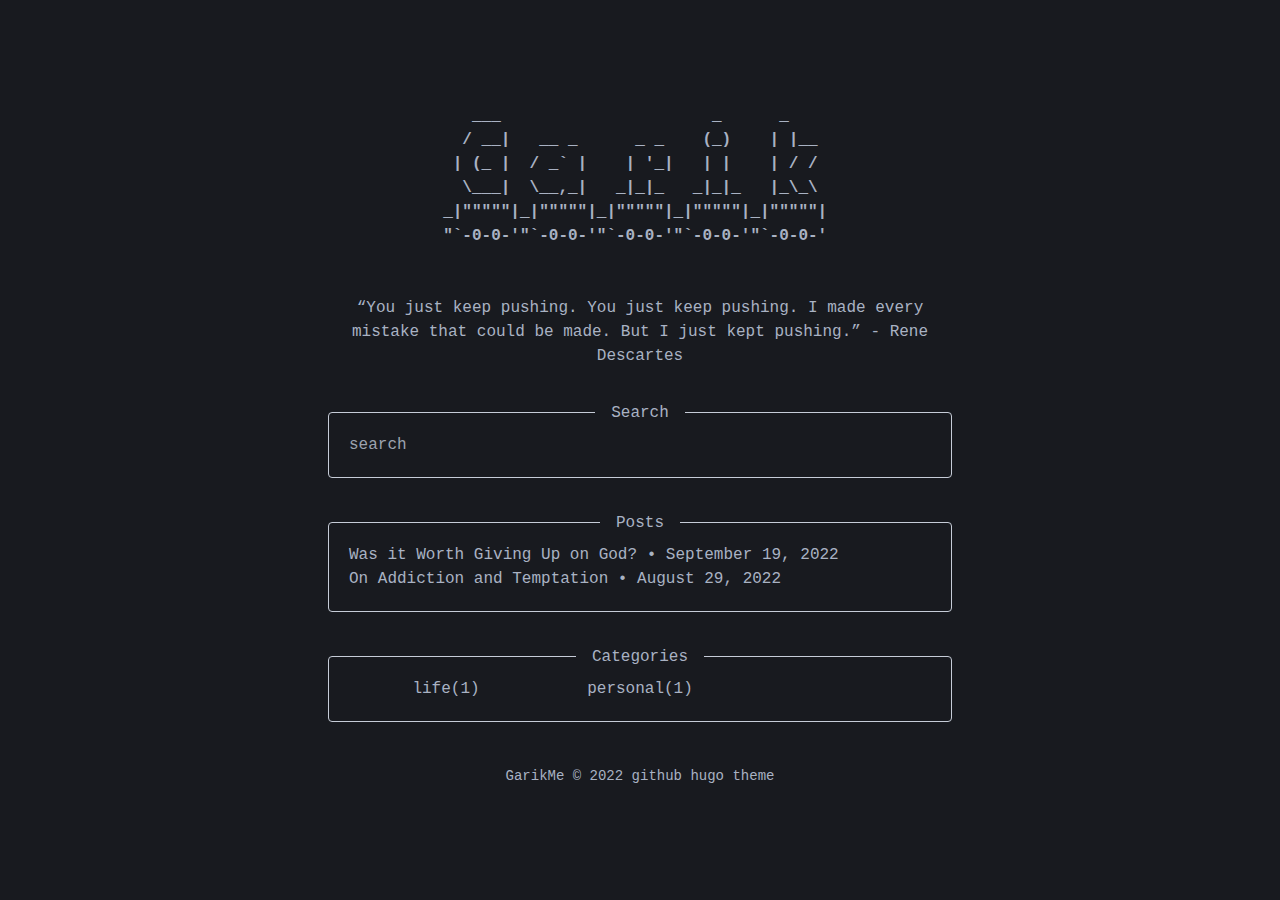
==== index.html @ a01c905b "Update highlighting of posts" ====
<!DOCTYPE html>
<html lang="en">

<head>
	<meta name="generator" content="Hugo 0.108.0">
  <meta charset="UTF-8" />
  <meta name="viewport" content="width=device-width, initial-scale=1.0" />
  <title>GarikMe</title>
  <link rel="stylesheet" href="/css/styles.css" type="text/css" media="all"/>

  <link rel="icon" href="/img/favicon.svg">
  <link rel=”mask-icon” href="/img/mask-icon.svg" color="#191724">
  <link rel="apple-touch-icon" href="/img/apple-touch-icon.png">

  <link rel="apple-touch-icon" sizes="180x180" href="/img/apple-touch-icon.png">
  <link rel="icon" type="image/png" sizes="32x32" href="/img/favicon-32x32.png">
  <link rel="icon" type="image/png" sizes="16x16" href="/img/favicon-16x16.png">
  <link rel="manifest" href="/img/site.webmanifest">
  <link rel="mask-icon" href="/img/safari-pinned-tab.svg" color="#5bbad5">
  <meta name="msapplication-TileColor" content="#da532c">
  <meta name="theme-color" content="#ffffff">

  <link rel="alternate" type="application/rss+xml" href="https://garik.me/index.xml" title="GarikMe" />
  </head>

</html>


<body class="bg-woodsmoke max-w-2xl mx-auto text-cadet_blue font-mono p-6">

  <div class="overflow-x-hidden">
    <div class="whitespace-pre overflow-x-hidden font-bold flex justify-center mt-20">   ___                      _      _     
  / __|   __ _      _ _    (_)    | |__  
 | (_ |  / _` |    | &#39;_|   | |    | / /  
  \___|  \__,_|   _|_|_   _|_|_   |_\_\  
_|&#34;&#34;&#34;&#34;&#34;|_|&#34;&#34;&#34;&#34;&#34;|_|&#34;&#34;&#34;&#34;&#34;|_|&#34;&#34;&#34;&#34;&#34;|_|&#34;&#34;&#34;&#34;&#34;| 
&#34;`-0-0-&#39;&#34;`-0-0-&#39;&#34;`-0-0-&#39;&#34;`-0-0-&#39;&#34;`-0-0-&#39; 
</div>

  </div>

  <div class="max-w-2xl text-center mx-auto mt-12">
    <p>“You just keep pushing. You just keep pushing. I made every mistake that could be made. But I just kept pushing.” - Rene Descartes</p>

  </div>
  
  

  <noscript>
    <style type="text/css">.search { display: none; }</style>
  </noscript>

  
    <div class="search max-w-2xl mx-auto border border-ghost rounded mt-11">
      <div class="text-center -m-3">
        <h3 class="inline-block bg-woodsmoke px-4">Search</h3>
      </div>
      <div class="p-5">
        <input class="w-full bg-woodsmoke text-cadet_blue outline-none" id="search" type="text" placeholder="search" name="name">
      </div>
    </div>
  

  
    
    <div class="search-results max-w-2xl mx-auto border border-ghost rounded mt-11">
      <div class="text-center mx-auto -m-3">
        <h3 class="inline-block bg-woodsmoke px-4">Posts</h3>
      </div>
      <div class="search-results__items p-5">
        
          <div class="post-snippet">
            <a class="block cursor-pointer " href="/was-it-worth-giving-up-on-god/">
              <h3 class="inline-block hover:bg-cornflower_blue hover:text-woodsmoke">Was it Worth Giving Up on God?
                •
                <time datetime="2022-09-19T00:00:00Z">September 19, 2022</time>
              </h3>
            </a>
          </div>
        
          <div class="post-snippet">
            <a class="block cursor-pointer " href="/on_temptation_and_addiction/">
              <h3 class="inline-block hover:bg-cornflower_blue hover:text-woodsmoke">On Addiction and Temptation
                •
                <time datetime="2022-08-29T00:00:00Z">August 29, 2022</time>
              </h3>
            </a>
          </div>
        
      </div>
    </div>
    
  

  
    <div class="max-w-2xl mx-auto border border-ghost rounded mt-11">
      <div class="text-center mx-auto -m-3">
        <h3 class="inline-block bg-woodsmoke px-4">Categories</h3>
      </div>
      <div class="grid grid-cols-3 p-5">
        
          <a class="text-center cursor-pointer" href="https://garik.me/categories/life/">
            <h5 class="inline-block hover:bg-cornflower_blue hover:text-woodsmoke">life(1)</h5>
          </a>
          <a class="text-center cursor-pointer" href="https://garik.me/categories/personal/">
            <h5 class="inline-block hover:bg-cornflower_blue hover:text-woodsmoke">personal(1)</h5>
          </a>
      </div>
    </div>
  

</body>

<script type="text/javascript" src="/js/elasticlunr.min.js"></script>
<script type="text/javascript" src="/js/search.js"></script>

<footer>

  <div class="text-center text-sm mt-11">
    <a class="hover:bg-cornflower_blue hover:text-woodsmoke" href="https://garik.me">GarikMe</a>
    &copy; 2022
        <a class="hover:bg-cornflower_blue hover:text-woodsmoke" href="https://github.com/garikmi" target="_blank">github</a>
        <a class="hover:bg-cornflower_blue hover:text-woodsmoke" href="https://gohugo.io" target="_blank">hugo</a>
        <a class="hover:bg-cornflower_blue hover:text-woodsmoke" href="https://plastictheme.com" target="_blank">theme</a>
  </div>

</footer>
---- css/styles.css ----
/*
! tailwindcss v3.2.4 | MIT License | https://tailwindcss.com
*/

/*
1. Prevent padding and border from affecting element width. (https://github.com/mozdevs/cssremedy/issues/4)
2. Allow adding a border to an element by just adding a border-width. (https://github.com/tailwindcss/tailwindcss/pull/116)
*/

*,
::before,
::after {
  box-sizing: border-box;
  /* 1 */
  border-width: 0;
  /* 2 */
  border-style: solid;
  /* 2 */
  border-color: currentColor;
  /* 2 */
}

::before,
::after {
  --tw-content: '';
}

/*
1. Use a consistent sensible line-height in all browsers.
2. Prevent adjustments of font size after orientation changes in iOS.
3. Use a more readable tab size.
4. Use the user's configured `sans` font-family by default.
5. Use the user's configured `sans` font-feature-settings by default.
*/

html {
  line-height: 1.5;
  /* 1 */
  -webkit-text-size-adjust: 100%;
  /* 2 */
  -moz-tab-size: 4;
  /* 3 */
  -o-tab-size: 4;
     tab-size: 4;
  /* 3 */
  font-family: ui-sans-serif, system-ui, -apple-system, BlinkMacSystemFont, "Segoe UI", Roboto, "Helvetica Neue", Arial, "Noto Sans", sans-serif, "Apple Color Emoji", "Segoe UI Emoji", "Segoe UI Symbol", "Noto Color Emoji";
  /* 4 */
  font-feature-settings: normal;
  /* 5 */
}

/*
1. Remove the margin in all browsers.
2. Inherit line-height from `html` so users can set them as a class directly on the `html` element.
*/

body {
  margin: 0;
  /* 1 */
  line-height: inherit;
  /* 2 */
}

/*
1. Add the correct height in Firefox.
2. Correct the inheritance of border color in Firefox. (https://bugzilla.mozilla.org/show_bug.cgi?id=190655)
3. Ensure horizontal rules are visible by default.
*/

hr {
  height: 0;
  /* 1 */
  color: inherit;
  /* 2 */
  border-top-width: 1px;
  /* 3 */
}

/*
Add the correct text decoration in Chrome, Edge, and Safari.
*/

abbr:where([title]) {
  -webkit-text-decoration: underline dotted;
          text-decoration: underline dotted;
}

/*
Remove the default font size and weight for headings.
*/

h1,
h2,
h3,
h4,
h5,
h6 {
  font-size: inherit;
  font-weight: inherit;
}

/*
Reset links to optimize for opt-in styling instead of opt-out.
*/

a {
  color: inherit;
  text-decoration: inherit;
}

/*
Add the correct font weight in Edge and Safari.
*/

b,
strong {
  font-weight: bolder;
}

/*
1. Use the user's configured `mono` font family by default.
2. Correct the odd `em` font sizing in all browsers.
*/

code,
kbd,
samp,
pre {
  font-family: ui-monospace, SFMono-Regular, Menlo, Monaco, Consolas, Liberation Mono, Courier New, monospace;
  /* 1 */
  font-size: 1em;
  /* 2 */
}

/*
Add the correct font size in all browsers.
*/

small {
  font-size: 80%;
}

/*
Prevent `sub` and `sup` elements from affecting the line height in all browsers.
*/

sub,
sup {
  font-size: 75%;
  line-height: 0;
  position: relative;
  vertical-align: baseline;
}

sub {
  bottom: -0.25em;
}

sup {
  top: -0.5em;
}

/*
1. Remove text indentation from table contents in Chrome and Safari. (https://bugs.chromium.org/p/chromium/issues/detail?id=999088, https://bugs.webkit.org/show_bug.cgi?id=201297)
2. Correct table border color inheritance in all Chrome and Safari. (https://bugs.chromium.org/p/chromium/issues/detail?id=935729, https://bugs.webkit.org/show_bug.cgi?id=195016)
3. Remove gaps between table borders by default.
*/

table {
  text-indent: 0;
  /* 1 */
  border-color: inherit;
  /* 2 */
  border-collapse: collapse;
  /* 3 */
}

/*
1. Change the font styles in all browsers.
2. Remove the margin in Firefox and Safari.
3. Remove default padding in all browsers.
*/

button,
input,
optgroup,
select,
textarea {
  font-family: inherit;
  /* 1 */
  font-size: 100%;
  /* 1 */
  font-weight: inherit;
  /* 1 */
  line-height: inherit;
  /* 1 */
  color: inherit;
  /* 1 */
  margin: 0;
  /* 2 */
  padding: 0;
  /* 3 */
}

/*
Remove the inheritance of text transform in Edge and Firefox.
*/

button,
select {
  text-transform: none;
}

/*
1. Correct the inability to style clickable types in iOS and Safari.
2. Remove default button styles.
*/

button,
[type='button'],
[type='reset'],
[type='submit'] {
  -webkit-appearance: button;
  /* 1 */
  background-color: transparent;
  /* 2 */
  background-image: none;
  /* 2 */
}

/*
Use the modern Firefox focus style for all focusable elements.
*/

:-moz-focusring {
  outline: auto;
}

/*
Remove the additional `:invalid` styles in Firefox. (https://github.com/mozilla/gecko-dev/blob/2f9eacd9d3d995c937b4251a5557d95d494c9be1/layout/style/res/forms.css#L728-L737)
*/

:-moz-ui-invalid {
  box-shadow: none;
}

/*
Add the correct vertical alignment in Chrome and Firefox.
*/

progress {
  vertical-align: baseline;
}

/*
Correct the cursor style of increment and decrement buttons in Safari.
*/

::-webkit-inner-spin-button,
::-webkit-outer-spin-button {
  height: auto;
}

/*
1. Correct the odd appearance in Chrome and Safari.
2. Correct the outline style in Safari.
*/

[type='search'] {
  -webkit-appearance: textfield;
  /* 1 */
  outline-offset: -2px;
  /* 2 */
}

/*
Remove the inner padding in Chrome and Safari on macOS.
*/

::-webkit-search-decoration {
  -webkit-appearance: none;
}

/*
1. Correct the inability to style clickable types in iOS and Safari.
2. Change font properties to `inherit` in Safari.
*/

::-webkit-file-upload-button {
  -webkit-appearance: button;
  /* 1 */
  font: inherit;
  /* 2 */
}

/*
Add the correct display in Chrome and Safari.
*/

summary {
  display: list-item;
}

/*
Removes the default spacing and border for appropriate elements.
*/

blockquote,
dl,
dd,
h1,
h2,
h3,
h4,
h5,
h6,
hr,
figure,
p,
pre {
  margin: 0;
}

fieldset {
  margin: 0;
  padding: 0;
}

legend {
  padding: 0;
}

ol,
ul,
menu {
  list-style: none;
  margin: 0;
  padding: 0;
}

/*
Prevent resizing textareas horizontally by default.
*/

textarea {
  resize: vertical;
}

/*
1. Reset the default placeholder opacity in Firefox. (https://github.com/tailwindlabs/tailwindcss/issues/3300)
2. Set the default placeholder color to the user's configured gray 400 color.
*/

input::-moz-placeholder, textarea::-moz-placeholder {
  opacity: 1;
  /* 1 */
  color: #9ca3af;
  /* 2 */
}

input::placeholder,
textarea::placeholder {
  opacity: 1;
  /* 1 */
  color: #9ca3af;
  /* 2 */
}

/*
Set the default cursor for buttons.
*/

button,
[role="button"] {
  cursor: pointer;
}

/*
Make sure disabled buttons don't get the pointer cursor.
*/

:disabled {
  cursor: default;
}

/*
1. Make replaced elements `display: block` by default. (https://github.com/mozdevs/cssremedy/issues/14)
2. Add `vertical-align: middle` to align replaced elements more sensibly by default. (https://github.com/jensimmons/cssremedy/issues/14#issuecomment-634934210)
   This can trigger a poorly considered lint error in some tools but is included by design.
*/

img,
svg,
video,
canvas,
audio,
iframe,
embed,
object {
  display: block;
  /* 1 */
  vertical-align: middle;
  /* 2 */
}

/*
Constrain images and videos to the parent width and preserve their intrinsic aspect ratio. (https://github.com/mozdevs/cssremedy/issues/14)
*/

img,
video {
  max-width: 100%;
  height: auto;
}

/* Make elements with the HTML hidden attribute stay hidden by default */

[hidden] {
  display: none;
}

*, ::before, ::after {
  --tw-border-spacing-x: 0;
  --tw-border-spacing-y: 0;
  --tw-translate-x: 0;
  --tw-translate-y: 0;
  --tw-rotate: 0;
  --tw-skew-x: 0;
  --tw-skew-y: 0;
  --tw-scale-x: 1;
  --tw-scale-y: 1;
  --tw-pan-x:  ;
  --tw-pan-y:  ;
  --tw-pinch-zoom:  ;
  --tw-scroll-snap-strictness: proximity;
  --tw-ordinal:  ;
  --tw-slashed-zero:  ;
  --tw-numeric-figure:  ;
  --tw-numeric-spacing:  ;
  --tw-numeric-fraction:  ;
  --tw-ring-inset:  ;
  --tw-ring-offset-width: 0px;
  --tw-ring-offset-color: #fff;
  --tw-ring-color: rgb(59 130 246 / 0.5);
  --tw-ring-offset-shadow: 0 0 #0000;
  --tw-ring-shadow: 0 0 #0000;
  --tw-shadow: 0 0 #0000;
  --tw-shadow-colored: 0 0 #0000;
  --tw-blur:  ;
  --tw-brightness:  ;
  --tw-contrast:  ;
  --tw-grayscale:  ;
  --tw-hue-rotate:  ;
  --tw-invert:  ;
  --tw-saturate:  ;
  --tw-sepia:  ;
  --tw-drop-shadow:  ;
  --tw-backdrop-blur:  ;
  --tw-backdrop-brightness:  ;
  --tw-backdrop-contrast:  ;
  --tw-backdrop-grayscale:  ;
  --tw-backdrop-hue-rotate:  ;
  --tw-backdrop-invert:  ;
  --tw-backdrop-opacity:  ;
  --tw-backdrop-saturate:  ;
  --tw-backdrop-sepia:  ;
}

::backdrop {
  --tw-border-spacing-x: 0;
  --tw-border-spacing-y: 0;
  --tw-translate-x: 0;
  --tw-translate-y: 0;
  --tw-rotate: 0;
  --tw-skew-x: 0;
  --tw-skew-y: 0;
  --tw-scale-x: 1;
  --tw-scale-y: 1;
  --tw-pan-x:  ;
  --tw-pan-y:  ;
  --tw-pinch-zoom:  ;
  --tw-scroll-snap-strictness: proximity;
  --tw-ordinal:  ;
  --tw-slashed-zero:  ;
  --tw-numeric-figure:  ;
  --tw-numeric-spacing:  ;
  --tw-numeric-fraction:  ;
  --tw-ring-inset:  ;
  --tw-ring-offset-width: 0px;
  --tw-ring-offset-color: #fff;
  --tw-ring-color: rgb(59 130 246 / 0.5);
  --tw-ring-offset-shadow: 0 0 #0000;
  --tw-ring-shadow: 0 0 #0000;
  --tw-shadow: 0 0 #0000;
  --tw-shadow-colored: 0 0 #0000;
  --tw-blur:  ;
  --tw-brightness:  ;
  --tw-contrast:  ;
  --tw-grayscale:  ;
  --tw-hue-rotate:  ;
  --tw-invert:  ;
  --tw-saturate:  ;
  --tw-sepia:  ;
  --tw-drop-shadow:  ;
  --tw-backdrop-blur:  ;
  --tw-backdrop-brightness:  ;
  --tw-backdrop-contrast:  ;
  --tw-backdrop-grayscale:  ;
  --tw-backdrop-hue-rotate:  ;
  --tw-backdrop-invert:  ;
  --tw-backdrop-opacity:  ;
  --tw-backdrop-saturate:  ;
  --tw-backdrop-sepia:  ;
}

.-m-3 {
  margin: -0.75rem;
}

.mx-auto {
  margin-left: auto;
  margin-right: auto;
}

.mt-12 {
  margin-top: 3rem;
}

.mt-11 {
  margin-top: 2.75rem;
}

.mt-20 {
  margin-top: 5rem;
}

.mt-2 {
  margin-top: 0.5rem;
}

.block {
  display: block;
}

.inline-block {
  display: inline-block;
}

.inline {
  display: inline;
}

.flex {
  display: flex;
}

.grid {
  display: grid;
}

.w-full {
  width: 100%;
}

.max-w-2xl {
  max-width: 42rem;
}

.flex-1 {
  flex: 1 1 0%;
}

.cursor-pointer {
  cursor: pointer;
}

.grid-cols-3 {
  grid-template-columns: repeat(3, minmax(0, 1fr));
}

.flex-wrap {
  flex-wrap: wrap;
}

.justify-center {
  justify-content: center;
}

.overflow-x-hidden {
  overflow-x: hidden;
}

.whitespace-pre {
  white-space: pre;
}

.rounded {
  border-radius: 0.25rem;
}

.border {
  border-width: 1px;
}

.border-ghost {
  --tw-border-opacity: 1;
  border-color: rgb(198 204 215 / var(--tw-border-opacity));
}

.bg-woodsmoke {
  --tw-bg-opacity: 1;
  background-color: rgb(24 26 31 / var(--tw-bg-opacity));
}

.p-6 {
  padding: 1.5rem;
}

.p-5 {
  padding: 1.25rem;
}

.px-4 {
  padding-left: 1rem;
  padding-right: 1rem;
}

.text-center {
  text-align: center;
}

.font-mono {
  font-family: ui-monospace, SFMono-Regular, Menlo, Monaco, Consolas, Liberation Mono, Courier New, monospace;
}

.text-2xl {
  font-size: 1.5rem;
  line-height: 2rem;
}

.text-lg {
  font-size: 1.125rem;
  line-height: 1.75rem;
}

.text-xl {
  font-size: 1.25rem;
  line-height: 1.75rem;
}

.text-sm {
  font-size: 0.875rem;
  line-height: 1.25rem;
}

.font-bold {
  font-weight: 700;
}

.text-cadet_blue {
  --tw-text-opacity: 1;
  color: rgb(169 178 195 / var(--tw-text-opacity));
}

.text-cornflower_blue {
  --tw-text-opacity: 1;
  color: rgb(97 175 239 / var(--tw-text-opacity));
}

.text-shuttle_gray {
  --tw-text-opacity: 1;
  color: rgb(95 102 114 / var(--tw-text-opacity));
}

.outline-none {
  outline: 2px solid transparent;
  outline-offset: 2px;
}

.search-item {
  cursor: pointer;
}

.search-item:hover {
  --tw-bg-opacity: 1;
  background-color: rgb(97 175 239 / var(--tw-bg-opacity));
  --tw-text-opacity: 1;
  color: rgb(24 26 31 / var(--tw-text-opacity));
}

.search-item-body {
  --tw-text-opacity: 1;
  color: rgb(95 102 114 / var(--tw-text-opacity));
}

article h1 {
  margin-top: 2.25rem;
  font-size: 1.5rem;
  line-height: 2rem;
  font-weight: 700;
  --tw-text-opacity: 1;
  color: rgb(97 175 239 / var(--tw-text-opacity));
}

article h2 {
  margin-top: 2.25rem;
  font-size: 1.25rem;
  line-height: 1.75rem;
  font-weight: 700;
  --tw-text-opacity: 1;
  color: rgb(97 175 239 / var(--tw-text-opacity));
}

article h3 {
  margin-top: 1rem;
  font-size: 1.125rem;
  line-height: 1.75rem;
  font-weight: 700;
}

article h4 {
  margin-top: 1rem;
  font-size: 1rem;
  line-height: 1.5rem;
  font-weight: 700;
  --tw-text-opacity: 1;
  color: rgb(169 178 195 / var(--tw-text-opacity));
}

article h5 {
  margin-top: 1rem;
  font-size: 0.875rem;
  line-height: 1.25rem;
  font-weight: 700;
  --tw-text-opacity: 1;
  color: rgb(169 178 195 / var(--tw-text-opacity));
}

article h6 {
  margin-top: 1rem;
  font-size: 0.75rem;
  line-height: 1rem;
  font-weight: 700;
  --tw-text-opacity: 1;
  color: rgb(169 178 195 / var(--tw-text-opacity));
}

article p {
  margin-top: 1rem;
}

article img {
  margin-left: auto;
  margin-right: auto;
  margin-top: 1rem;
  border-radius: 0.25rem;
}

article pre {
  margin-top: 2rem;
  overflow-x: auto;
  border-radius: 0.25rem;
  --tw-bg-opacity: 1;
  background-color: rgb(33 37 43 / var(--tw-bg-opacity));
}

article p code {
  margin-top: 2rem;
  border-radius: 0.25rem;
  --tw-bg-opacity: 1;
  background-color: rgb(33 37 43 / var(--tw-bg-opacity));
}

article ol {
  list-style-position: inside;
  list-style-type: decimal;
}

article ul {
  list-style-position: inside;
  list-style-type: disc;
}

article ul > li {
  margin-left: 1rem;
}

article blockquote {
  margin-left: 2.5rem;
  margin-right: 2.5rem;
}

.highlight {
  margin-top: 2rem;
  overflow-x: auto;
}

.gist {
  margin-top: 2rem;
}

.footnotes {
  margin-top: 2.25rem;
}

.hover\:bg-cornflower_blue:hover {
  --tw-bg-opacity: 1;
  background-color: rgb(97 175 239 / var(--tw-bg-opacity));
}

.hover\:text-woodsmoke:hover {
  --tw-text-opacity: 1;
  color: rgb(24 26 31 / var(--tw-text-opacity));
}

.hover\:underline:hover {
  text-decoration-line: underline;
}

.hover\:before\:content-\[\'\[\'\]:hover::before {
  --tw-content: '[';
  content: var(--tw-content);
}

.hover\:after\:content-\[\'\]\'\]:hover::after {
  --tw-content: ']';
  content: var(--tw-content);
}
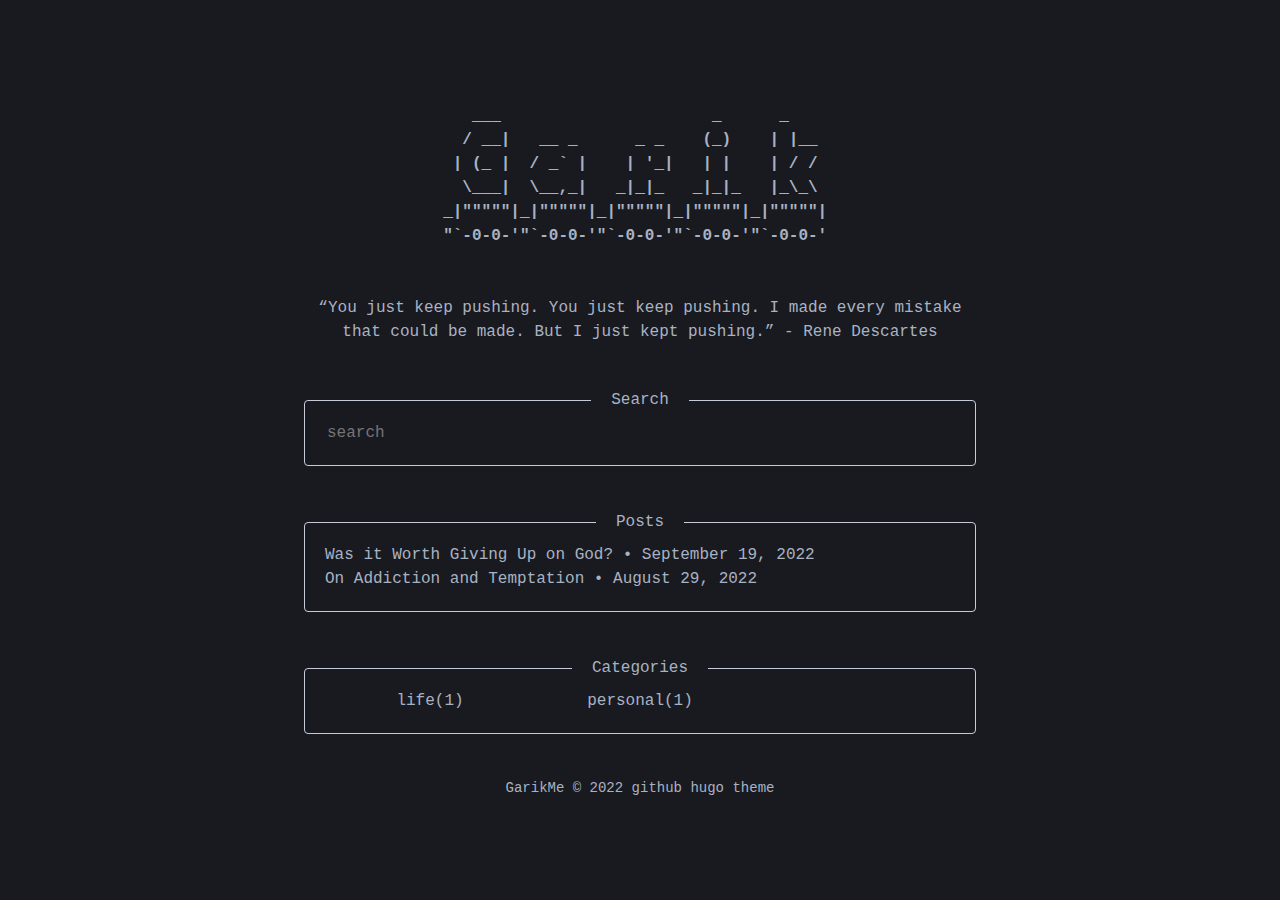
==== commit 8d906035: "Rewrite in pure CSS instead of tailwind" ====
--- a/index.html
+++ b/index.html
@@ -2,16 +2,11 @@
 <html lang="en">
 
 <head>
-	<meta name="generator" content="Hugo 0.108.0">
+	<meta name="generator" content="Hugo 0.109.0">
   <meta charset="UTF-8" />
   <meta name="viewport" content="width=device-width, initial-scale=1.0" />
   <title>GarikMe</title>
   <link rel="stylesheet" href="/css/styles.css" type="text/css" media="all"/>
-
-  <link rel="icon" href="/img/favicon.svg">
-  <link rel=”mask-icon” href="/img/mask-icon.svg" color="#191724">
-  <link rel="apple-touch-icon" href="/img/apple-touch-icon.png">
-
   <link rel="apple-touch-icon" sizes="180x180" href="/img/apple-touch-icon.png">
   <link rel="icon" type="image/png" sizes="32x32" href="/img/favicon-32x32.png">
   <link rel="icon" type="image/png" sizes="16x16" href="/img/favicon-16x16.png">
@@ -26,10 +21,8 @@
 </html>
 
 
-<body class="bg-woodsmoke max-w-2xl mx-auto text-cadet_blue font-mono p-6">
-
-  <div class="overflow-x-hidden">
-    <div class="whitespace-pre overflow-x-hidden font-bold flex justify-center mt-20">   ___                      _      _     
+<body>
+  <div id="logo">   ___                      _      _     
   / __|   __ _      _ _    (_)    | |__  
  | (_ |  / _` |    | &#39;_|   | |    | / /  
   \___|  \__,_|   _|_|_   _|_|_   |_\_\  
@@ -37,92 +30,60 @@
 &#34;`-0-0-&#39;&#34;`-0-0-&#39;&#34;`-0-0-&#39;&#34;`-0-0-&#39;&#34;`-0-0-&#39; 
 </div>
 
-  </div>
 
-  <div class="max-w-2xl text-center mx-auto mt-12">
-    <p>“You just keep pushing. You just keep pushing. I made every mistake that could be made. But I just kept pushing.” - Rene Descartes</p>
-
-  </div>
+  <div id="content"><p>“You just keep pushing. You just keep pushing. I made every mistake that could be made. But I just kept pushing.” - Rene Descartes</p>
+</div>
   
   
 
-  <noscript>
-    <style type="text/css">.search { display: none; }</style>
-  </noscript>
+  <noscript><style type="text/css">.search { display: none; }</style></noscript>
 
   
-    <div class="search max-w-2xl mx-auto border border-ghost rounded mt-11">
-      <div class="text-center -m-3">
-        <h3 class="inline-block bg-woodsmoke px-4">Search</h3>
-      </div>
-      <div class="p-5">
-        <input class="w-full bg-woodsmoke text-cadet_blue outline-none" id="search" type="text" placeholder="search" name="name">
-      </div>
+    <h4 class="section_title"><span>Search</span></h4>
+    <div id="search">
+      <input id="search_input" type="text" placeholder="search" name="name">
     </div>
   
 
   
     
-    <div class="search-results max-w-2xl mx-auto border border-ghost rounded mt-11">
-      <div class="text-center mx-auto -m-3">
-        <h3 class="inline-block bg-woodsmoke px-4">Posts</h3>
-      </div>
-      <div class="search-results__items p-5">
-        
-          <div class="post-snippet">
-            <a class="block cursor-pointer " href="/was-it-worth-giving-up-on-god/">
-              <h3 class="inline-block hover:bg-cornflower_blue hover:text-woodsmoke">Was it Worth Giving Up on God?
-                •
-                <time datetime="2022-09-19T00:00:00Z">September 19, 2022</time>
-              </h3>
-            </a>
-          </div>
-        
-          <div class="post-snippet">
-            <a class="block cursor-pointer " href="/on_temptation_and_addiction/">
-              <h3 class="inline-block hover:bg-cornflower_blue hover:text-woodsmoke">On Addiction and Temptation
-                •
-                <time datetime="2022-08-29T00:00:00Z">August 29, 2022</time>
-              </h3>
-            </a>
-          </div>
-        
-      </div>
+    <h4 class="section_title"><span>Posts</span></h4>
+    <div id="posts">
+      
+        <a href="/was-it-worth-giving-up-on-god/">Was it Worth Giving Up on God? • <time datetime="2022-09-19T00:00:00Z">September 19, 2022</time></a>
+      
+        <a href="/on_temptation_and_addiction/">On Addiction and Temptation • <time datetime="2022-08-29T00:00:00Z">August 29, 2022</time></a>
+      
     </div>
     
   
 
   
-    <div class="max-w-2xl mx-auto border border-ghost rounded mt-11">
-      <div class="text-center mx-auto -m-3">
-        <h3 class="inline-block bg-woodsmoke px-4">Categories</h3>
-      </div>
-      <div class="grid grid-cols-3 p-5">
-        
-          <a class="text-center cursor-pointer" href="https://garik.me/categories/life/">
-            <h5 class="inline-block hover:bg-cornflower_blue hover:text-woodsmoke">life(1)</h5>
-          </a>
-          <a class="text-center cursor-pointer" href="https://garik.me/categories/personal/">
-            <h5 class="inline-block hover:bg-cornflower_blue hover:text-woodsmoke">personal(1)</h5>
-          </a>
-      </div>
+    <h4 class="section_title"><span>Categories</span></h4>
+    <div id="categories">
+      
+        <span><a href="/categories/life/">life(1)</a></span>
+      
+        <span><a href="/categories/personal/">personal(1)</a></span>
+      
     </div>
   
-
 </body>
 
 <script type="text/javascript" src="/js/elasticlunr.min.js"></script>
 <script type="text/javascript" src="/js/search.js"></script>
 
 <footer>
-
-  <div class="text-center text-sm mt-11">
-    <a class="hover:bg-cornflower_blue hover:text-woodsmoke" href="https://garik.me">GarikMe</a>
-    &copy; 2022
-        <a class="hover:bg-cornflower_blue hover:text-woodsmoke" href="https://github.com/garikmi" target="_blank">github</a>
-        <a class="hover:bg-cornflower_blue hover:text-woodsmoke" href="https://gohugo.io" target="_blank">hugo</a>
-        <a class="hover:bg-cornflower_blue hover:text-woodsmoke" href="https://plastictheme.com" target="_blank">theme</a>
-  </div>
-
+  <a href="https://garik.me">GarikMe</a>
+  &copy; 2022 
+  
+    
+      <a href="https://github.com/garikmi" target="_blank">github</a>
+    
+      <a href="https://gohugo.io" target="_blank">hugo</a>
+    
+      <a href="https://plastictheme.com" target="_blank">theme</a>
+    
+  
 </footer>
 
--- a/css/styles.css
+++ b/css/styles.css
@@ -1,828 +1,152 @@
-/*
-! tailwindcss v3.2.4 | MIT License | https://tailwindcss.com
-*/
-
-/*
-1. Prevent padding and border from affecting element width. (https://github.com/mozdevs/cssremedy/issues/4)
-2. Allow adding a border to an element by just adding a border-width. (https://github.com/tailwindcss/tailwindcss/pull/116)
-*/
-
-*,
-::before,
-::after {
-  box-sizing: border-box;
-  /* 1 */
-  border-width: 0;
-  /* 2 */
-  border-style: solid;
-  /* 2 */
-  border-color: currentColor;
-  /* 2 */
+:root {
+  --sunglo: #E06C75;
+  --fountain_blue: #56B6C2;
+  --cornflower_blue: #61AFEF;
+  --olivine: #98C379;
+  --whiskey:#D19A66;
+  --harvest_gold: #E5C07B;
+  --lavender: #B57EDC;
+  --shuttle_gray: #5F6672;
+  --cadet_blue: #A9B2C3;
+  --ghost: #C6CCD7;
+  --bunker: #0D1117;
+  --woodsmoke: #181A1F;
+  --shark: #21252B;
+  --dodger_blue: #1085FF;
+  --rob_roy: #E9D16C;
+  --valencia: #D74E42;
 }
 
-::before,
-::after {
-  --tw-content: '';
+* {
+  background-color: var(--woodsmoke);
 }
 
-/*
-1. Use a consistent sensible line-height in all browsers.
-2. Prevent adjustments of font size after orientation changes in iOS.
-3. Use a more readable tab size.
-4. Use the user's configured `sans` font-family by default.
-5. Use the user's configured `sans` font-feature-settings by default.
-*/
-
 html {
+  font-family: ui-monospace, SFMono-Regular, Menlo, Monaco, Consolas, Liberation Mono, Courier New, monospace;
   line-height: 1.5;
-  /* 1 */
-  -webkit-text-size-adjust: 100%;
-  /* 2 */
-  -moz-tab-size: 4;
-  /* 3 */
-  -o-tab-size: 4;
-     tab-size: 4;
-  /* 3 */
-  font-family: ui-sans-serif, system-ui, -apple-system, BlinkMacSystemFont, "Segoe UI", Roboto, "Helvetica Neue", Arial, "Noto Sans", sans-serif, "Apple Color Emoji", "Segoe UI Emoji", "Segoe UI Symbol", "Noto Color Emoji";
-  /* 4 */
-  font-feature-settings: normal;
-  /* 5 */
 }
 
-/*
-1. Remove the margin in all browsers.
-2. Inherit line-height from `html` so users can set them as a class directly on the `html` element.
-*/
-
 body {
-  margin: 0;
-  /* 1 */
-  line-height: inherit;
-  /* 2 */
+  margin: 0 auto 0 auto;
+  max-width: 42rem;
+  color: var(--cadet_blue);
+  padding: 1.5rem;
 }
 
-/*
-1. Add the correct height in Firefox.
-2. Correct the inheritance of border color in Firefox. (https://bugzilla.mozilla.org/show_bug.cgi?id=190655)
-3. Ensure horizontal rules are visible by default.
-*/
-
-hr {
-  height: 0;
-  /* 1 */
-  color: inherit;
-  /* 2 */
-  border-top-width: 1px;
-  /* 3 */
+body .section_title, footer {
+  font-weight: 400;
+  text-align: center;
+  margin-top: 2.75rem;
 }
 
-/*
-Add the correct text decoration in Chrome, Edge, and Safari.
-*/
-
-abbr:where([title]) {
-  -webkit-text-decoration: underline dotted;
-          text-decoration: underline dotted;
-}
-
-/*
-Remove the default font size and weight for headings.
-*/
-
-h1,
-h2,
-h3,
-h4,
-h5,
-h6 {
-  font-size: inherit;
-  font-weight: inherit;
-}
-
-/*
-Reset links to optimize for opt-in styling instead of opt-out.
-*/
-
-a {
-  color: inherit;
-  text-decoration: inherit;
-}
-
-/*
-Add the correct font weight in Edge and Safari.
-*/
-
-b,
-strong {
-  font-weight: bolder;
-}
-
-/*
-1. Use the user's configured `mono` font family by default.
-2. Correct the odd `em` font sizing in all browsers.
-*/
-
-code,
-kbd,
-samp,
-pre {
-  font-family: ui-monospace, SFMono-Regular, Menlo, Monaco, Consolas, Liberation Mono, Courier New, monospace;
-  /* 1 */
-  font-size: 1em;
-  /* 2 */
-}
-
-/*
-Add the correct font size in all browsers.
-*/
-
-small {
-  font-size: 80%;
-}
-
-/*
-Prevent `sub` and `sup` elements from affecting the line height in all browsers.
-*/
-
-sub,
-sup {
-  font-size: 75%;
-  line-height: 0;
-  position: relative;
-  vertical-align: baseline;
-}
-
-sub {
-  bottom: -0.25em;
-}
-
-sup {
-  top: -0.5em;
-}
-
-/*
-1. Remove text indentation from table contents in Chrome and Safari. (https://bugs.chromium.org/p/chromium/issues/detail?id=999088, https://bugs.webkit.org/show_bug.cgi?id=201297)
-2. Correct table border color inheritance in all Chrome and Safari. (https://bugs.chromium.org/p/chromium/issues/detail?id=935729, https://bugs.webkit.org/show_bug.cgi?id=195016)
-3. Remove gaps between table borders by default.
-*/
-
-table {
-  text-indent: 0;
-  /* 1 */
-  border-color: inherit;
-  /* 2 */
-  border-collapse: collapse;
-  /* 3 */
-}
-
-/*
-1. Change the font styles in all browsers.
-2. Remove the margin in Firefox and Safari.
-3. Remove default padding in all browsers.
-*/
-
-button,
-input,
-optgroup,
-select,
-textarea {
-  font-family: inherit;
-  /* 1 */
-  font-size: 100%;
-  /* 1 */
-  font-weight: inherit;
-  /* 1 */
-  line-height: inherit;
-  /* 1 */
-  color: inherit;
-  /* 1 */
-  margin: 0;
-  /* 2 */
-  padding: 0;
-  /* 3 */
-}
-
-/*
-Remove the inheritance of text transform in Edge and Firefox.
-*/
-
-button,
-select {
-  text-transform: none;
-}
-
-/*
-1. Correct the inability to style clickable types in iOS and Safari.
-2. Remove default button styles.
-*/
-
-button,
-[type='button'],
-[type='reset'],
-[type='submit'] {
-  -webkit-appearance: button;
-  /* 1 */
-  background-color: transparent;
-  /* 2 */
-  background-image: none;
-  /* 2 */
-}
-
-/*
-Use the modern Firefox focus style for all focusable elements.
-*/
-
-:-moz-focusring {
-  outline: auto;
-}
-
-/*
-Remove the additional `:invalid` styles in Firefox. (https://github.com/mozilla/gecko-dev/blob/2f9eacd9d3d995c937b4251a5557d95d494c9be1/layout/style/res/forms.css#L728-L737)
-*/
-
-:-moz-ui-invalid {
-  box-shadow: none;
-}
-
-/*
-Add the correct vertical alignment in Chrome and Firefox.
-*/
-
-progress {
-  vertical-align: baseline;
-}
-
-/*
-Correct the cursor style of increment and decrement buttons in Safari.
-*/
-
-::-webkit-inner-spin-button,
-::-webkit-outer-spin-button {
-  height: auto;
-}
-
-/*
-1. Correct the odd appearance in Chrome and Safari.
-2. Correct the outline style in Safari.
-*/
-
-[type='search'] {
-  -webkit-appearance: textfield;
-  /* 1 */
-  outline-offset: -2px;
-  /* 2 */
-}
-
-/*
-Remove the inner padding in Chrome and Safari on macOS.
-*/
-
-::-webkit-search-decoration {
-  -webkit-appearance: none;
-}
-
-/*
-1. Correct the inability to style clickable types in iOS and Safari.
-2. Change font properties to `inherit` in Safari.
-*/
-
-::-webkit-file-upload-button {
-  -webkit-appearance: button;
-  /* 1 */
-  font: inherit;
-  /* 2 */
-}
-
-/*
-Add the correct display in Chrome and Safari.
-*/
-
-summary {
-  display: list-item;
-}
-
-/*
-Removes the default spacing and border for appropriate elements.
-*/
-
-blockquote,
-dl,
-dd,
-h1,
-h2,
-h3,
-h4,
-h5,
-h6,
-hr,
-figure,
-p,
-pre {
-  margin: 0;
-}
-
-fieldset {
-  margin: 0;
-  padding: 0;
-}
-
-legend {
-  padding: 0;
-}
-
-ol,
-ul,
-menu {
-  list-style: none;
-  margin: 0;
-  padding: 0;
-}
-
-/*
-Prevent resizing textareas horizontally by default.
-*/
-
-textarea {
-  resize: vertical;
-}
-
-/*
-1. Reset the default placeholder opacity in Firefox. (https://github.com/tailwindlabs/tailwindcss/issues/3300)
-2. Set the default placeholder color to the user's configured gray 400 color.
-*/
-
-input::-moz-placeholder, textarea::-moz-placeholder {
-  opacity: 1;
-  /* 1 */
-  color: #9ca3af;
-  /* 2 */
-}
-
-input::placeholder,
-textarea::placeholder {
-  opacity: 1;
-  /* 1 */
-  color: #9ca3af;
-  /* 2 */
-}
-
-/*
-Set the default cursor for buttons.
-*/
-
-button,
-[role="button"] {
-  cursor: pointer;
-}
-
-/*
-Make sure disabled buttons don't get the pointer cursor.
-*/
-
-:disabled {
-  cursor: default;
-}
-
-/*
-1. Make replaced elements `display: block` by default. (https://github.com/mozdevs/cssremedy/issues/14)
-2. Add `vertical-align: middle` to align replaced elements more sensibly by default. (https://github.com/jensimmons/cssremedy/issues/14#issuecomment-634934210)
-   This can trigger a poorly considered lint error in some tools but is included by design.
-*/
-
-img,
-svg,
-video,
-canvas,
-audio,
-iframe,
-embed,
-object {
-  display: block;
-  /* 1 */
-  vertical-align: middle;
-  /* 2 */
-}
-
-/*
-Constrain images and videos to the parent width and preserve their intrinsic aspect ratio. (https://github.com/mozdevs/cssremedy/issues/14)
-*/
-
-img,
-video {
-  max-width: 100%;
-  height: auto;
-}
-
-/* Make elements with the HTML hidden attribute stay hidden by default */
-
-[hidden] {
-  display: none;
-}
-
-*, ::before, ::after {
-  --tw-border-spacing-x: 0;
-  --tw-border-spacing-y: 0;
-  --tw-translate-x: 0;
-  --tw-translate-y: 0;
-  --tw-rotate: 0;
-  --tw-skew-x: 0;
-  --tw-skew-y: 0;
-  --tw-scale-x: 1;
-  --tw-scale-y: 1;
-  --tw-pan-x:  ;
-  --tw-pan-y:  ;
-  --tw-pinch-zoom:  ;
-  --tw-scroll-snap-strictness: proximity;
-  --tw-ordinal:  ;
-  --tw-slashed-zero:  ;
-  --tw-numeric-figure:  ;
-  --tw-numeric-spacing:  ;
-  --tw-numeric-fraction:  ;
-  --tw-ring-inset:  ;
-  --tw-ring-offset-width: 0px;
-  --tw-ring-offset-color: #fff;
-  --tw-ring-color: rgb(59 130 246 / 0.5);
-  --tw-ring-offset-shadow: 0 0 #0000;
-  --tw-ring-shadow: 0 0 #0000;
-  --tw-shadow: 0 0 #0000;
-  --tw-shadow-colored: 0 0 #0000;
-  --tw-blur:  ;
-  --tw-brightness:  ;
-  --tw-contrast:  ;
-  --tw-grayscale:  ;
-  --tw-hue-rotate:  ;
-  --tw-invert:  ;
-  --tw-saturate:  ;
-  --tw-sepia:  ;
-  --tw-drop-shadow:  ;
-  --tw-backdrop-blur:  ;
-  --tw-backdrop-brightness:  ;
-  --tw-backdrop-contrast:  ;
-  --tw-backdrop-grayscale:  ;
-  --tw-backdrop-hue-rotate:  ;
-  --tw-backdrop-invert:  ;
-  --tw-backdrop-opacity:  ;
-  --tw-backdrop-saturate:  ;
-  --tw-backdrop-sepia:  ;
-}
-
-::backdrop {
-  --tw-border-spacing-x: 0;
-  --tw-border-spacing-y: 0;
-  --tw-translate-x: 0;
-  --tw-translate-y: 0;
-  --tw-rotate: 0;
-  --tw-skew-x: 0;
-  --tw-skew-y: 0;
-  --tw-scale-x: 1;
-  --tw-scale-y: 1;
-  --tw-pan-x:  ;
-  --tw-pan-y:  ;
-  --tw-pinch-zoom:  ;
-  --tw-scroll-snap-strictness: proximity;
-  --tw-ordinal:  ;
-  --tw-slashed-zero:  ;
-  --tw-numeric-figure:  ;
-  --tw-numeric-spacing:  ;
-  --tw-numeric-fraction:  ;
-  --tw-ring-inset:  ;
-  --tw-ring-offset-width: 0px;
-  --tw-ring-offset-color: #fff;
-  --tw-ring-color: rgb(59 130 246 / 0.5);
-  --tw-ring-offset-shadow: 0 0 #0000;
-  --tw-ring-shadow: 0 0 #0000;
-  --tw-shadow: 0 0 #0000;
-  --tw-shadow-colored: 0 0 #0000;
-  --tw-blur:  ;
-  --tw-brightness:  ;
-  --tw-contrast:  ;
-  --tw-grayscale:  ;
-  --tw-hue-rotate:  ;
-  --tw-invert:  ;
-  --tw-saturate:  ;
-  --tw-sepia:  ;
-  --tw-drop-shadow:  ;
-  --tw-backdrop-blur:  ;
-  --tw-backdrop-brightness:  ;
-  --tw-backdrop-contrast:  ;
-  --tw-backdrop-grayscale:  ;
-  --tw-backdrop-hue-rotate:  ;
-  --tw-backdrop-invert:  ;
-  --tw-backdrop-opacity:  ;
-  --tw-backdrop-saturate:  ;
-  --tw-backdrop-sepia:  ;
-}
-
-.-m-3 {
+.section_title {
   margin: -0.75rem;
 }
 
-.mx-auto {
-  margin-left: auto;
-  margin-right: auto;
+.section_title span {
+  padding-left: 1.25rem;
+  padding-right: 1.25rem;
 }
 
-.mt-12 {
+footer {
+  font-size: 0.875rem;
+}
+
+body a {
+  display: inline-block;
+  text-decoration: none;
+  color: var(--cadet_blue);
+}
+
+body a:hover {
+  color: var(--woodsmoke);
+  background-color: var(--cornflower_blue);
+}
+
+body a:hover time {
+  color: var(--woodsmoke);
+  background-color: var(--cornflower_blue);
+}
+
+#logo {
+  text-align: center;
+  margin-top: 5rem;
+  white-space: pre;
+  overflow: hidden;
+  font-weight: 700;
+  display: flex;
+  justify-content: center;
+}
+
+#content {
+  text-align: center;
   margin-top: 3rem;
 }
 
-.mt-11 {
-  margin-top: 2.75rem;
-}
-
-.mt-20 {
-  margin-top: 5rem;
-}
-
-.mt-2 {
-  margin-top: 0.5rem;
-}
-
-.block {
-  display: block;
-}
-
-.inline-block {
-  display: inline-block;
-}
-
-.inline {
-  display: inline;
-}
-
-.flex {
-  display: flex;
-}
-
-.grid {
-  display: grid;
-}
-
-.w-full {
+#search input {
+  font-family: ui-monospace, SFMono-Regular, Menlo, Monaco, Consolas, Liberation Mono, Courier New, monospace;
   width: 100%;
-}
-
-.max-w-2xl {
-  max-width: 42rem;
-}
-
-.flex-1 {
-  flex: 1 1 0%;
-}
-
-.cursor-pointer {
-  cursor: pointer;
-}
-
-.grid-cols-3 {
-  grid-template-columns: repeat(3, minmax(0, 1fr));
-}
-
-.flex-wrap {
-  flex-wrap: wrap;
-}
-
-.justify-center {
-  justify-content: center;
-}
-
-.overflow-x-hidden {
-  overflow-x: hidden;
-}
-
-.whitespace-pre {
-  white-space: pre;
-}
-
-.rounded {
-  border-radius: 0.25rem;
-}
-
-.border {
-  border-width: 1px;
-}
-
-.border-ghost {
-  --tw-border-opacity: 1;
-  border-color: rgb(198 204 215 / var(--tw-border-opacity));
-}
-
-.bg-woodsmoke {
-  --tw-bg-opacity: 1;
-  background-color: rgb(24 26 31 / var(--tw-bg-opacity));
-}
-
-.p-6 {
-  padding: 1.5rem;
-}
-
-.p-5 {
-  padding: 1.25rem;
-}
-
-.px-4 {
-  padding-left: 1rem;
-  padding-right: 1rem;
-}
-
-.text-center {
-  text-align: center;
-}
-
-.font-mono {
-  font-family: ui-monospace, SFMono-Regular, Menlo, Monaco, Consolas, Liberation Mono, Courier New, monospace;
-}
-
-.text-2xl {
-  font-size: 1.5rem;
-  line-height: 2rem;
-}
-
-.text-lg {
-  font-size: 1.125rem;
-  line-height: 1.75rem;
-}
-
-.text-xl {
-  font-size: 1.25rem;
-  line-height: 1.75rem;
-}
-
-.text-sm {
-  font-size: 0.875rem;
-  line-height: 1.25rem;
-}
-
-.font-bold {
-  font-weight: 700;
-}
-
-.text-cadet_blue {
-  --tw-text-opacity: 1;
-  color: rgb(169 178 195 / var(--tw-text-opacity));
-}
-
-.text-cornflower_blue {
-  --tw-text-opacity: 1;
-  color: rgb(97 175 239 / var(--tw-text-opacity));
-}
-
-.text-shuttle_gray {
-  --tw-text-opacity: 1;
-  color: rgb(95 102 114 / var(--tw-text-opacity));
-}
-
-.outline-none {
+  background-color: var(--woodsmoke);
+  color: var(--cadet_blue);
+  border: 0;
+  font-size: 1rem;
   outline: 2px solid transparent;
   outline-offset: 2px;
 }
 
-.search-item {
-  cursor: pointer;
+.search-item-body {
+  color: var(--shuttle_gray);
 }
 
-.search-item:hover {
-  --tw-bg-opacity: 1;
-  background-color: rgb(97 175 239 / var(--tw-bg-opacity));
-  --tw-text-opacity: 1;
-  color: rgb(24 26 31 / var(--tw-text-opacity));
+#projects, #search, #posts, #categories {
+  border-style: solid;
+  border-width: 1px;
+  border-color: var(--ghost);
+  border-radius: 0.25rem;
+  padding: 1.25rem;
 }
 
-.search-item-body {
-  --tw-text-opacity: 1;
-  color: rgb(95 102 114 / var(--tw-text-opacity));
+#projects {
+  text-align: center;
+  display: flex;
+  flex-wrap: wrap;
 }
 
-article h1 {
-  margin-top: 2.25rem;
-  font-size: 1.5rem;
-  line-height: 2rem;
-  font-weight: 700;
-  --tw-text-opacity: 1;
-  color: rgb(97 175 239 / var(--tw-text-opacity));
+#projects span {
+  flex: 1 1 0%;
 }
 
-article h2 {
-  margin-top: 2.25rem;
-  font-size: 1.25rem;
-  line-height: 1.75rem;
-  font-weight: 700;
-  --tw-text-opacity: 1;
-  color: rgb(97 175 239 / var(--tw-text-opacity));
+#categories {
+  text-align: center;
+  display: grid;
+  grid-template-columns: repeat(3, minmax(0, 1fr));
 }
 
-article h3 {
-  margin-top: 1rem;
-  font-size: 1.125rem;
-  line-height: 1.75rem;
-  font-weight: 700;
+#not_found {
+  text-align: center;
+  margin-top: 3rem;
 }
 
-article h4 {
-  margin-top: 1rem;
-  font-size: 1rem;
-  line-height: 1.5rem;
-  font-weight: 700;
-  --tw-text-opacity: 1;
-  color: rgb(169 178 195 / var(--tw-text-opacity));
+article h1, h2 {
+  color: var(--cornflower_blue);
 }
 
-article h5 {
-  margin-top: 1rem;
-  font-size: 0.875rem;
-  line-height: 1.25rem;
-  font-weight: 700;
-  --tw-text-opacity: 1;
-  color: rgb(169 178 195 / var(--tw-text-opacity));
+article .title, .info {
+  color: var(--cornflower_blue);
 }
 
-article h6 {
-  margin-top: 1rem;
-  font-size: 0.75rem;
-  line-height: 1rem;
-  font-weight: 700;
-  --tw-text-opacity: 1;
-  color: rgb(169 178 195 / var(--tw-text-opacity));
+article .title {
+  margin-top: 5rem;
+  margin-bottom: 0;
 }
 
-article p {
-  margin-top: 1rem;
+article .info {
+  margin-top: 0.5rem;
+  margin-bottom: 0;
 }
 
-article img {
-  margin-left: auto;
-  margin-right: auto;
-  margin-top: 1rem;
-  border-radius: 0.25rem;
+article .tags {
+  display: inline;
+  overflow: hidden;
+  color: var(--shuttle_gray);
 }
-
-article pre {
-  margin-top: 2rem;
-  overflow-x: auto;
-  border-radius: 0.25rem;
-  --tw-bg-opacity: 1;
-  background-color: rgb(33 37 43 / var(--tw-bg-opacity));
-}
-
-article p code {
-  margin-top: 2rem;
-  border-radius: 0.25rem;
-  --tw-bg-opacity: 1;
-  background-color: rgb(33 37 43 / var(--tw-bg-opacity));
-}
-
-article ol {
-  list-style-position: inside;
-  list-style-type: decimal;
-}
-
-article ul {
-  list-style-position: inside;
-  list-style-type: disc;
-}
-
-article ul > li {
-  margin-left: 1rem;
-}
-
-article blockquote {
-  margin-left: 2.5rem;
-  margin-right: 2.5rem;
-}
-
-.highlight {
-  margin-top: 2rem;
-  overflow-x: auto;
-}
-
-.gist {
-  margin-top: 2rem;
-}
-
-.footnotes {
-  margin-top: 2.25rem;
-}
-
-.hover\:bg-cornflower_blue:hover {
-  --tw-bg-opacity: 1;
-  background-color: rgb(97 175 239 / var(--tw-bg-opacity));
-}
-
-.hover\:text-woodsmoke:hover {
-  --tw-text-opacity: 1;
-  color: rgb(24 26 31 / var(--tw-text-opacity));
-}
-
-.hover\:underline:hover {
-  text-decoration-line: underline;
-}
-
-.hover\:before\:content-\[\'\[\'\]:hover::before {
-  --tw-content: '[';
-  content: var(--tw-content);
-}
-
-.hover\:after\:content-\[\'\]\'\]:hover::after {
-  --tw-content: ']';
-  content: var(--tw-content);
-}
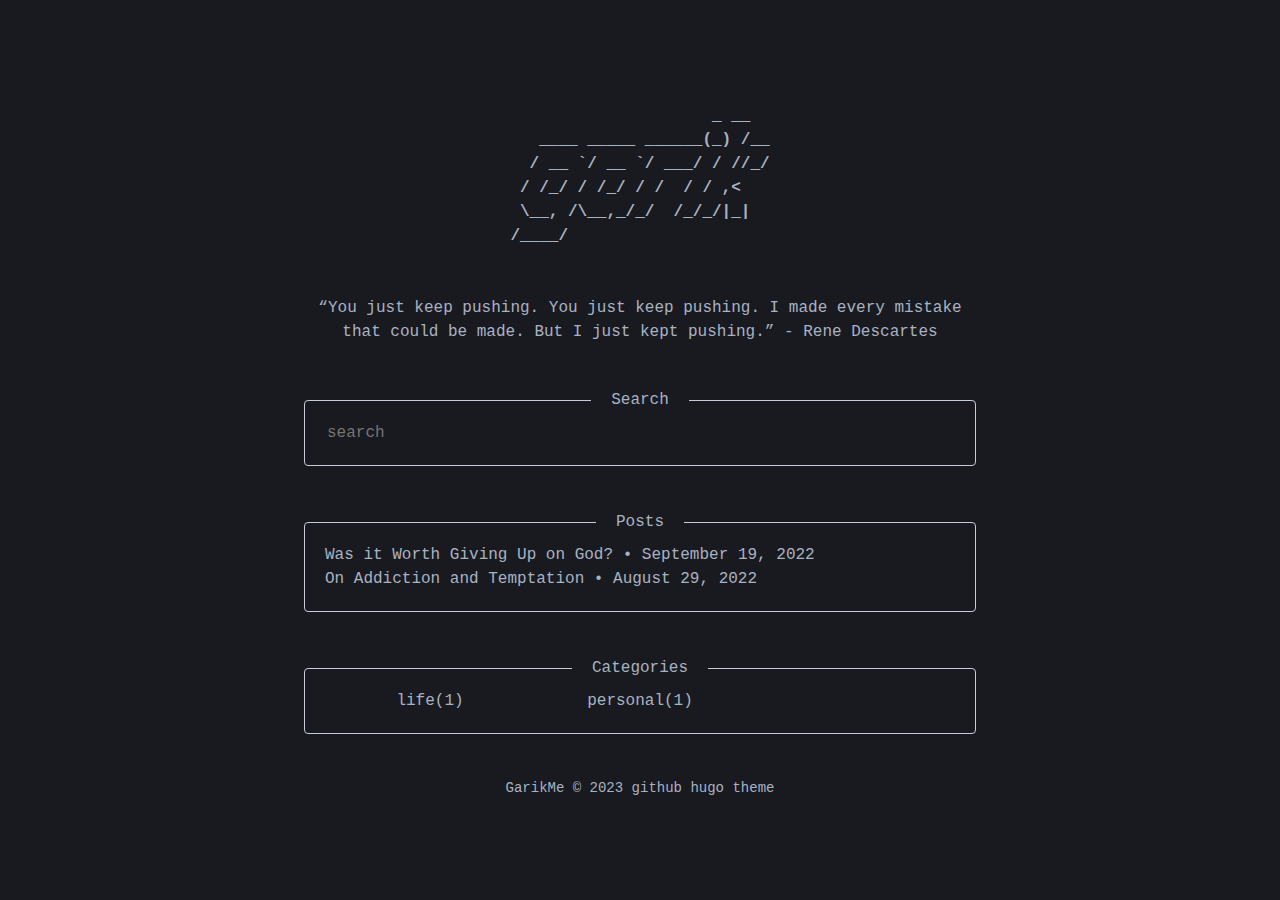
==== commit 78b81ade: "Upgrade search" ====
--- a/index.html
+++ b/index.html
@@ -1,89 +1,97 @@
 <!DOCTYPE html>
 <html lang="en">
+<head>
+	<meta name="generator" content="Hugo 0.110.0">
+    <meta charset="UTF-8"/>
+    <meta name="viewport" content="width=device-width, initial-scale=1.0"/>
+    <meta name="theme-color" content="#181A1F" media="(prefers-color-scheme: dark)">
+    <title>GarikMe</title>
+    <link rel="stylesheet" href="/css/styles.css" type="text/css"/>
+    <link rel="apple-touch-icon" sizes="180x180" href="/img/apple-touch-icon.png">
+    <link rel="icon" type="image/png" sizes="32x32" href="/img/favicon-32x32.png">
+    <link rel="icon" type="image/png" sizes="16x16" href="/img/favicon-16x16.png">
+    <link rel="manifest" href="/img/site.webmanifest">
+    <link rel="mask-icon" href="/img/safari-pinned-tab.svg" color="#5bbad5">
+    <meta name="msapplication-TileColor" content="#da532c">
+    <meta name="theme-color" content="#ffffff">
 
-<head>
-	<meta name="generator" content="Hugo 0.109.0">
-  <meta charset="UTF-8" />
-  <meta name="viewport" content="width=device-width, initial-scale=1.0" />
-  <title>GarikMe</title>
-  <link rel="stylesheet" href="/css/styles.css" type="text/css" media="all"/>
-  <link rel="apple-touch-icon" sizes="180x180" href="/img/apple-touch-icon.png">
-  <link rel="icon" type="image/png" sizes="32x32" href="/img/favicon-32x32.png">
-  <link rel="icon" type="image/png" sizes="16x16" href="/img/favicon-16x16.png">
-  <link rel="manifest" href="/img/site.webmanifest">
-  <link rel="mask-icon" href="/img/safari-pinned-tab.svg" color="#5bbad5">
-  <meta name="msapplication-TileColor" content="#da532c">
-  <meta name="theme-color" content="#ffffff">
-
-  <link rel="alternate" type="application/rss+xml" href="https://garik.me/index.xml" title="GarikMe" />
-  </head>
-
+    
+        
+        <link rel="alternate" type="application/rss+xml" href="https://garik.me/index.xml" title="GarikMe"/>
+        
+    
+</head>
 </html>
 
 
 <body>
-  <div id="logo">   ___                      _      _     
-  / __|   __ _      _ _    (_)    | |__  
- | (_ |  / _` |    | &#39;_|   | |    | / /  
-  \___|  \__,_|   _|_|_   _|_|_   |_\_\  
-_|&#34;&#34;&#34;&#34;&#34;|_|&#34;&#34;&#34;&#34;&#34;|_|&#34;&#34;&#34;&#34;&#34;|_|&#34;&#34;&#34;&#34;&#34;|_|&#34;&#34;&#34;&#34;&#34;| 
-&#34;`-0-0-&#39;&#34;`-0-0-&#39;&#34;`-0-0-&#39;&#34;`-0-0-&#39;&#34;`-0-0-&#39; 
+<div id="logo">                     _ __
+   ____ _____ ______(_) /__
+  / __ `/ __ `/ ___/ / //_/
+ / /_/ / /_/ / /  / / ,&lt;
+ \__, /\__,_/_/  /_/_/|_|
+/____/
 </div>
 
 
-  <div id="content"><p>“You just keep pushing. You just keep pushing. I made every mistake that could be made. But I just kept pushing.” - Rene Descartes</p>
+<div id="content"><p>“You just keep pushing. You just keep pushing. I made every mistake that could be made. But I just kept pushing.” - Rene Descartes</p>
 </div>
-  
-  
 
-  <noscript><style type="text/css">.search { display: none; }</style></noscript>
 
-  
-    <h4 class="section_title"><span>Search</span></h4>
+
+<noscript>
+    <style>.search_title, #search {
+        display: none;
+    }</style>
+</noscript>
+
+
+    <h4 class="section_title search_title"><span>Search</span></h4>
     <div id="search">
-      <input id="search_input" type="text" placeholder="search" name="name">
+        <input id="search_input" type="text" placeholder="search" name="name">
     </div>
-  
 
-  
+
+
     
     <h4 class="section_title"><span>Posts</span></h4>
     <div id="posts">
-      
-        <a href="/was-it-worth-giving-up-on-god/">Was it Worth Giving Up on God? • <time datetime="2022-09-19T00:00:00Z">September 19, 2022</time></a>
-      
-        <a href="/on_temptation_and_addiction/">On Addiction and Temptation • <time datetime="2022-08-29T00:00:00Z">August 29, 2022</time></a>
-      
+        
+        <a href="/was-it-worth-giving-up-on-god/">Was it Worth Giving Up on God? •
+            <time datetime="2022-09-19T00:00:00Z">September 19, 2022</time></a>
+        
+        <a href="/on_temptation_and_addiction/">On Addiction and Temptation •
+            <time datetime="2022-08-29T00:00:00Z">August 29, 2022</time></a>
+        
     </div>
     
-  
 
-  
+
+
     <h4 class="section_title"><span>Categories</span></h4>
     <div id="categories">
-      
-        <span><a href="/categories/life/">life(1)</a></span>
-      
-        <span><a href="/categories/personal/">personal(1)</a></span>
-      
+        
+            <span><a href="/categories/life/">life(1)</a></span>
+        
+            <span><a href="/categories/personal/">personal(1)</a></span>
+        
     </div>
-  
+
 </body>
 
-<script type="text/javascript" src="/js/elasticlunr.min.js"></script>
 <script type="text/javascript" src="/js/search.js"></script>
 
 <footer>
-  <a href="https://garik.me">GarikMe</a>
-  &copy; 2022 
-  
+    <a href="https://garik.me">GarikMe</a>
+    &copy; 2023
     
-      <a href="https://github.com/garikmi" target="_blank">github</a>
+        
+            <a href="https://github.com/garikmi" target="_blank">github</a>
+        
+            <a href="https://gohugo.io" target="_blank">hugo</a>
+        
+            <a href="https://plastictheme.com" target="_blank">theme</a>
+        
     
-      <a href="https://gohugo.io" target="_blank">hugo</a>
-    
-      <a href="https://plastictheme.com" target="_blank">theme</a>
-    
-  
 </footer>
 
--- a/css/styles.css
+++ b/css/styles.css
@@ -24,6 +24,11 @@
 html {
   font-family: ui-monospace, SFMono-Regular, Menlo, Monaco, Consolas, Liberation Mono, Courier New, monospace;
   line-height: 1.5;
+  background-color: var(--woodsmoke);
+}
+
+::selection {
+  background: var(--cadet_blue);
 }
 
 body {
@@ -63,13 +68,17 @@
   background-color: var(--cornflower_blue);
 }
 
+body a:hover b {
+  color: var(--woodsmoke);
+  background-color: var(--cornflower_blue);
+}
+
 body a:hover time {
   color: var(--woodsmoke);
   background-color: var(--cornflower_blue);
 }
 
 #logo {
-  text-align: center;
   margin-top: 5rem;
   white-space: pre;
   overflow: hidden;
@@ -150,3 +159,14 @@
   overflow: hidden;
   color: var(--shuttle_gray);
 }
+
+article p code {
+  padding: 0.25rem;
+  border-radius: 0.25rem;
+  background-color: var(--shark);
+}
+
+/*article code {*/
+/*  padding: 0.25rem;*/
+/*  background-color: #0D1117;*/
+/*}*/
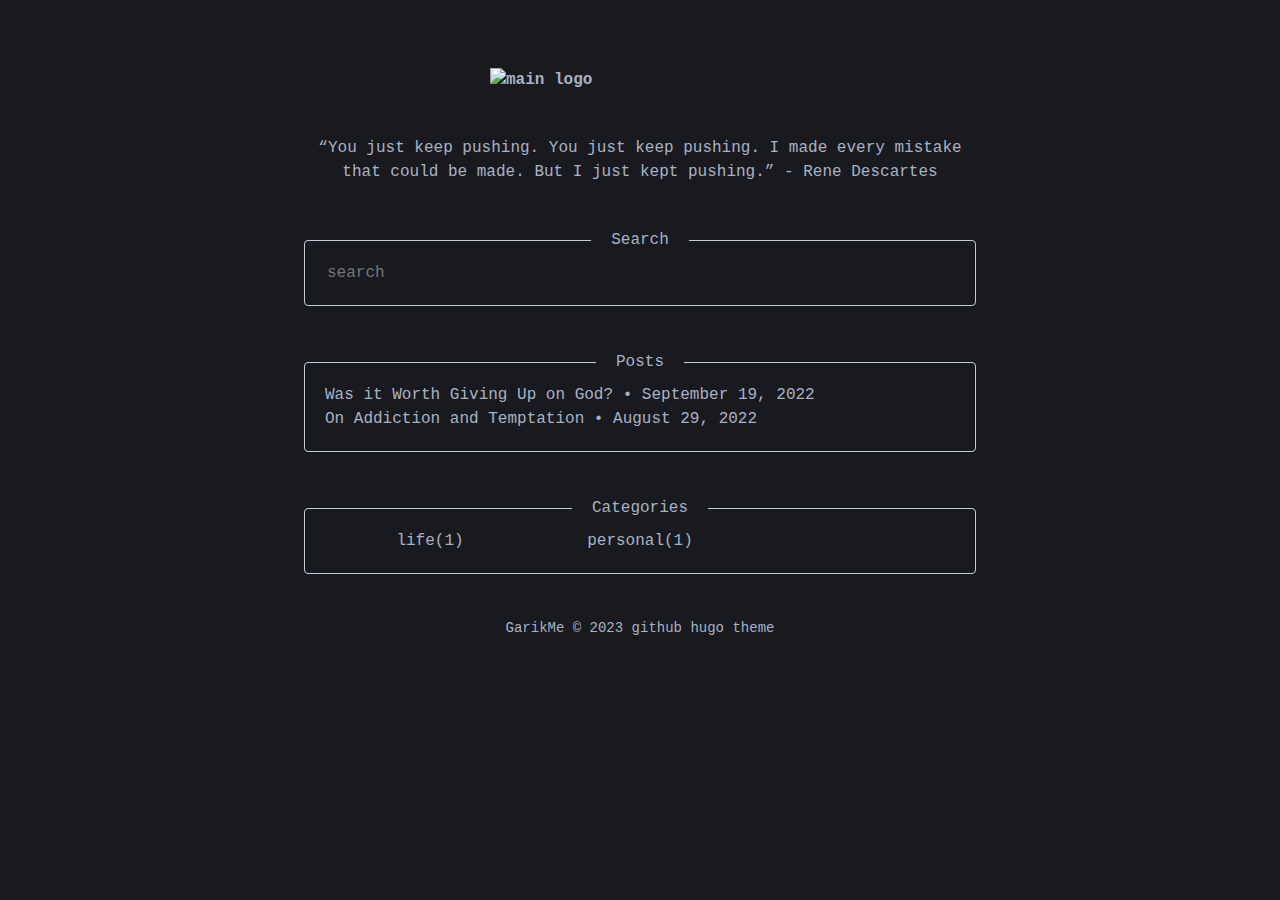
==== commit ba36ba80: "Update logo" ====
--- a/index.html
+++ b/index.html
@@ -1,7 +1,7 @@
 <!DOCTYPE html>
 <html lang="en">
 <head>
-	<meta name="generator" content="Hugo 0.110.0">
+	<meta name="generator" content="Hugo 0.111.1">
     <meta charset="UTF-8"/>
     <meta name="viewport" content="width=device-width, initial-scale=1.0"/>
     <meta name="theme-color" content="#181A1F" media="(prefers-color-scheme: dark)">
@@ -25,13 +25,8 @@
 
 
 <body>
-<div id="logo">                     _ __
-   ____ _____ ______(_) /__
-  / __ `/ __ `/ ___/ / //_/
- / /_/ / /_/ / /  / / ,&lt;
- \__, /\__,_/_/  /_/_/|_|
-/____/
-</div>
+
+<div id="logo"><img src="/img/logo.svg" alt="main logo" width="300px"></div>
 
 
 <div id="content"><p>“You just keep pushing. You just keep pushing. I made every mistake that could be made. But I just kept pushing.” - Rene Descartes</p>
--- a/css/styles.css
+++ b/css/styles.css
@@ -68,9 +68,10 @@
   background-color: var(--cornflower_blue);
 }
 
-body a:hover b {
+body a:hover mark {
   color: var(--woodsmoke);
   background-color: var(--cornflower_blue);
+  font-weight: bold;
 }
 
 body a:hover time {
@@ -78,8 +79,13 @@
   background-color: var(--cornflower_blue);
 }
 
+.search-item mark {
+  color: var(--cadet_blue);
+  font-weight: bold;
+}
+
 #logo {
-  margin-top: 5rem;
+  margin-top: 2.75rem;
   white-space: pre;
   overflow: hidden;
   font-weight: 700;
@@ -89,7 +95,7 @@
 
 #content {
   text-align: center;
-  margin-top: 3rem;
+  margin-top: 2.75rem;
 }
 
 #search input {
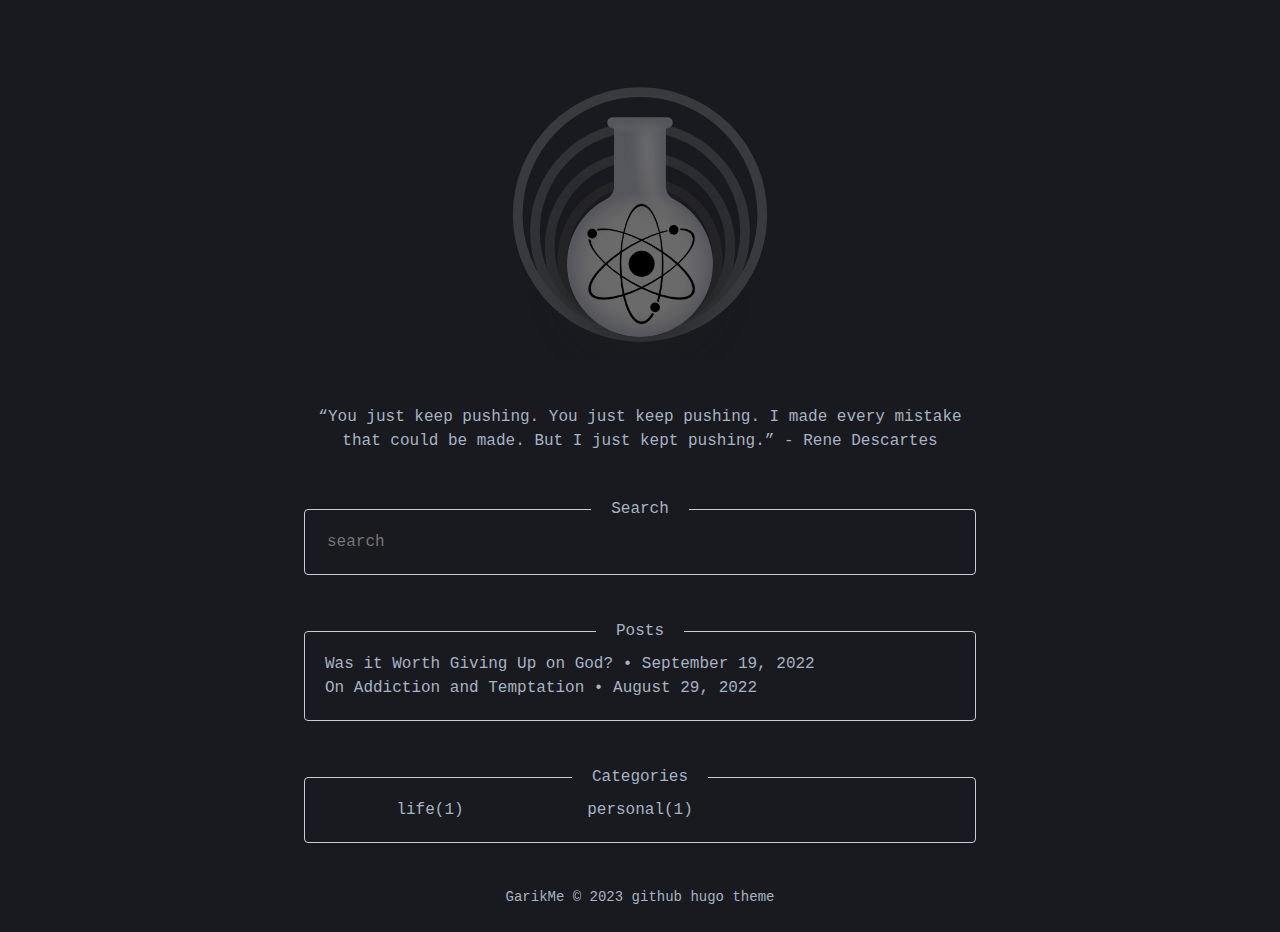
==== commit 14a883ee: "Update favicon" ====
--- a/index.html
+++ b/index.html
@@ -4,21 +4,23 @@
 	<meta name="generator" content="Hugo 0.111.1">
     <meta charset="UTF-8"/>
     <meta name="viewport" content="width=device-width, initial-scale=1.0"/>
-    <meta name="theme-color" content="#181A1F" media="(prefers-color-scheme: dark)">
+    <meta name="theme-color" content="#181A1F"
+          media="(prefers-color-scheme: dark)">
     <title>GarikMe</title>
     <link rel="stylesheet" href="/css/styles.css" type="text/css"/>
-    <link rel="apple-touch-icon" sizes="180x180" href="/img/apple-touch-icon.png">
-    <link rel="icon" type="image/png" sizes="32x32" href="/img/favicon-32x32.png">
-    <link rel="icon" type="image/png" sizes="16x16" href="/img/favicon-16x16.png">
-    <link rel="manifest" href="/img/site.webmanifest">
-    <link rel="mask-icon" href="/img/safari-pinned-tab.svg" color="#5bbad5">
-    <meta name="msapplication-TileColor" content="#da532c">
+    <link rel="apple-touch-icon" sizes="180x180"
+          href="img/apple-touch-icon.png">
+    <link rel="icon" type="image/png" sizes="32x32"
+          href="img/favicon-32x32.png">
+    <link rel="icon" type="image/png" sizes="16x16"
+          href="img/favicon-16x16.png">
+    <link rel="manifest" href="img/site.webmanifest">
     <meta name="theme-color" content="#ffffff">
 
     
-        
-        <link rel="alternate" type="application/rss+xml" href="https://garik.me/index.xml" title="GarikMe"/>
-        
+    
+    <link rel="alternate" type="application/rss+xml" href="https://garik.me/index.xml" title="GarikMe"/>
+    
     
 </head>
 </html>
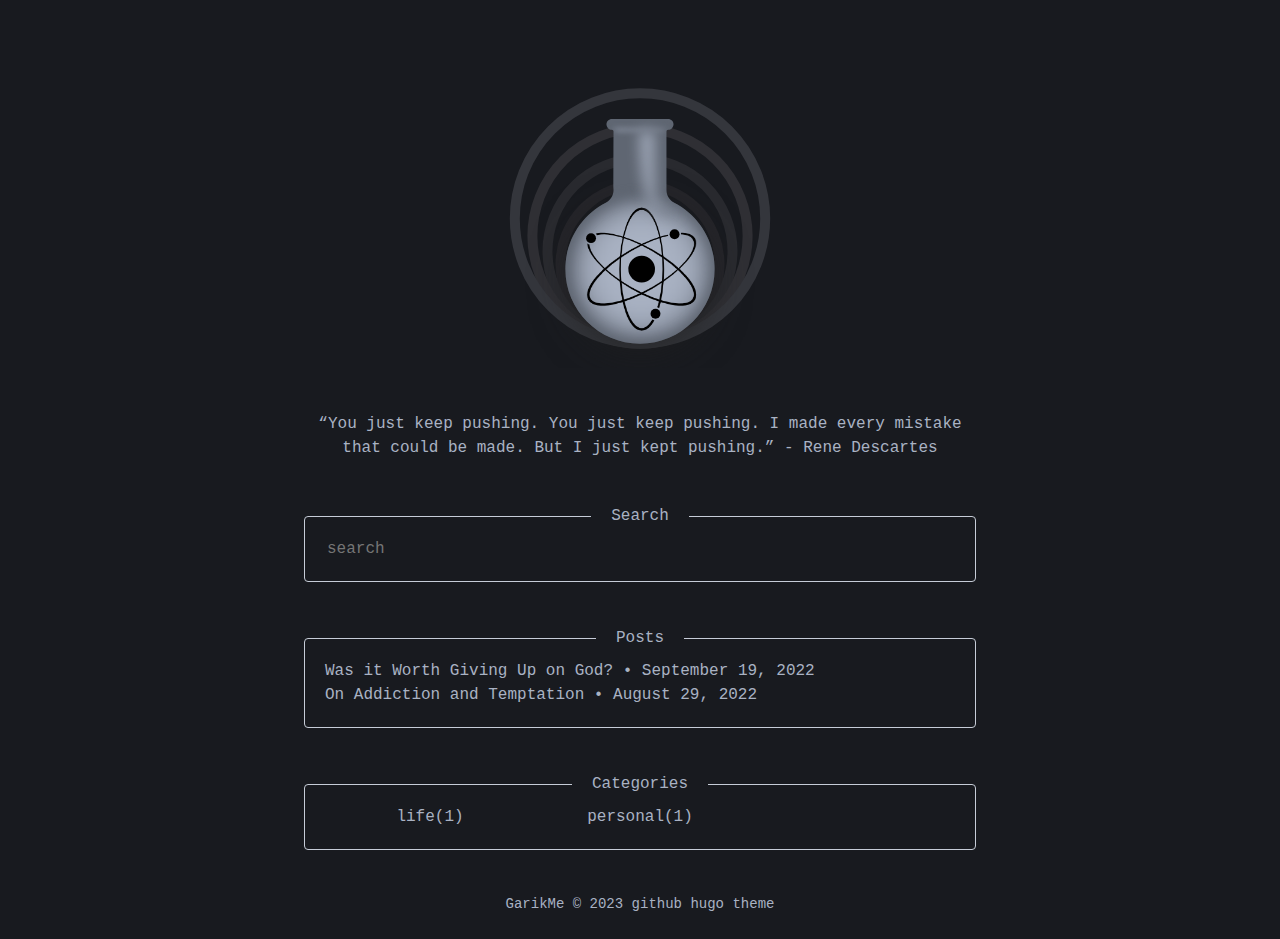
==== commit bc7fa8f2: "update home page logo" ====
--- a/index.html
+++ b/index.html
@@ -1,7 +1,7 @@
 <!DOCTYPE html>
 <html lang="en">
 <head>
-	<meta name="generator" content="Hugo 0.111.1">
+	<meta name="generator" content="Hugo 0.111.2">
     <meta charset="UTF-8"/>
     <meta name="viewport" content="width=device-width, initial-scale=1.0"/>
     <meta name="theme-color" content="#181A1F"
